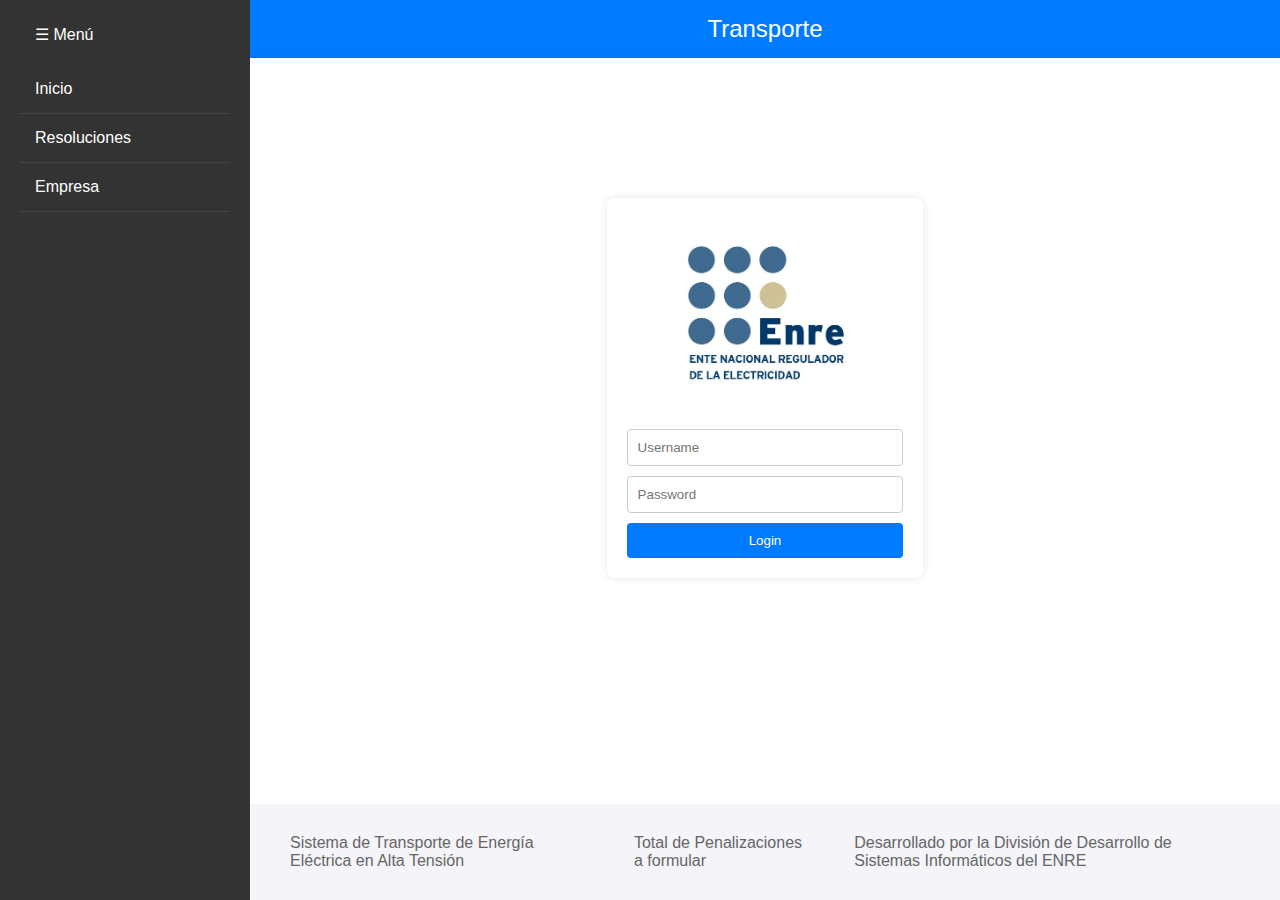
==== index.html @ 1a7948a3 "Primer commit: Añadiendo archivos del proyecto transporte" ====
<!DOCTYPE html>
<html lang="es">
<head>
    <meta charset="UTF-8">
    <meta name="viewport" content="width=device-width, initial-scale=1.0">
    <link rel="stylesheet" href="files/styles.css">
    <title>Sistema de Transporte de Energía Eléctrica en Alta Tensión - Total de Penalizaciones a formular</title>
    <script></script>
</head>
<body>
    <!-- Botón para mostrar/ocultar el menú -->
    <div id="menu-btn">☰<span> Menú</span> </div>

    <!-- Menú lateral -->
    <div id="sidebar" class="active">
        <ul>
            <li>Inicio</li>
            <li>Perfil</li>
            <li>Configuración</li>
            <li>Salir</li>
        </ul>
    </div>

    <!-- Contenido principal -->
    <div id="content">
        <!-- Cabecera del chat -->
        <div id="cabecera">
            Transporte
        </div>

        <!-- Ventana del chat -->
        <div id="principal">
            <!--div class="message user">
                <p>Hola, ¿cómo estás?</p>
            </div>
            <div class="message">
                <p>¡Hola! Estoy bien, ¿y tú?</p>
            </div-->
            <div class="login-box">
                <img src="files/img/enre.jpg" alt="Logo del Ente Nacional Regulador de la Electricidad" class="logo">
                <form id="login-form">
                    <input type="text" id="username" name="username" placeholder="Username" required>
                    <input type="password" id="password" name="password" placeholder="Password" required>
                    <button type="submit">Login</button>
                </form>
            </div>
    
            
        </div>


        <!-- Pie de página con input de chat -->
        <div id="pie">
            <!--input type="text" id="chat-input" placeholder="Escribe un mensaje..."-->
            <!--button id="send-btn">Enviar</button-->
        </div>
    </div>

    <!-- jQuery -->
    <script src="https://code.jquery.com/jquery-3.6.0.min.js"></script>
    <script>
        // Función para mostrar/ocultar el menú lateral con jQuery
        $('#menu-btn').on('click', function () {
            $('#sidebar').toggleClass('active');
            $('#content').toggleClass('active');
            $('#pie').toggleClass('active');
            $('#menu-btn').toggleClass('active');
            $('#menu-btn span').toggleClass('active');
            
        });

        /*
        $.getScript("files/js_menu.js")
        .done(function() {
            console.log("files/js_menu.js cargado");
            return $.getScript("files/js_pie.js");
        }).done(function() {
            console.log("files/js_pie.js cargado");
            funcionDependiente();
        })
        .fail(function(jqxhr, settings, exception) {
            if (settings.url === "files/js_menu.js") {
                console.error("Error al cargar files/js_menu.js:", exception);
            } else if (settings.url === "files/js_pie.js") {
                console.error("Error al cargar files/js_pie.js:", exception);
            } else {
                console.error("Error desconocido:", exception);
            }
        });*/


        /*
        json_menu={};
        json_pie={};

        $.getJSON("files/json/menu.json")
        .done(function(data) {
            console.log("menu.json cargado:", data);
            json_menu=data;
            return $.getJSON("files/json/pie.json");
        })
        .done(function(data1) {
            console.log("pie.json cargado:", data1);
            json_pie=data1;
            funcionDependiente();
        })
        .fail(function(jqxhr, textStatus, error) {
            if (jqxhr.responseURL.includes("menu.json")) {
                console.error("Error al cargar menu.json:", error);
            } else if (jqxhr.responseURL.includes("pie.json")) {
                console.error("Error al cargar pie.json:", error);
            } else {
                console.error("Error desconocido:", error);
            }
        });
        */

        /*
        function loadJsonFile(url) {
            return $.getJSON(url)
                .then(data => {
                    return { success: true, data: data, url: url };
                })
                .fail((jqxhr, textStatus, error) => {
                    return { success: false, error: error, url: url };
                });
        }

        $.when(
            loadJsonFile("files/json/menu.json"),
            loadJsonFile("files/json/pie.json")
        ).then(function(result1, result2) {
            // Verificar si alguno falló
            if (!result1.success) {
                console.error("Error al cargar " + result1.url + ":", result1.error);
            } else {
                console.log(result1.url + " cargado:", result1.data);
            }

            if (!result2.success) {
                console.error("Error al cargar " + result2.url + ":", result2.error);
            } else {
                console.log(result2.url + " cargado:", result2.data);
            }
            
            // Solo ejecutar funcionDependiente si ambos archivos se cargaron correctamente
            if (result1.success && result2.success) {
                funcionDependiente(result1, result2);
            } else {
                console.error("No se pudieron cargar todos los archivos necesarios.");
            }
        })

        */


        /*
       

        function loadJsonFile(url) {
            return $.getJSON(url)
                .then(data => {
                    return { success: true, data: data, url: url };
                })
                .catch((jqxhr, textStatus, error) => {
                    return { success: false, error: error, url: url };
                });
        }

        // Cargar los archivos JSON
        $.when(
            loadJsonFile("files/json/menu.json"),
            loadJsonFile("files/json/menu2.json")
        ).then(function(result1, result2) {
            // Si ambos archivos se cargaron correctamente
            if (result1.success && result2.success) {
                console.log(result1.url + " cargado:", result1.data);
                console.log(result2.url + " cargado:", result2.data);
                funcionDependiente(result1.data, result2.data);
            } else {
                console.log("Una o más peticiones fallaron. Intentando cargar archivo de respaldo...");

                // Si algún archivo falla, cargar archivo de respaldo
                loadJsonFile("files/json/pie.json").then(function(backupResult) {
                    if (backupResult.success) {
                        console.log("Archivo de respaldo cargado:", backupResult.data);

                        // Usar el archivo de respaldo en lugar del que falló
                        if (!result1.success) {
                            result1.data = backupResult.data;
                        }
                        if (!result2.success) {
                            result2.data = backupResult.data;
                        }

                        // Ejecutar la función dependiente con los datos corregidos
                        funcionDependiente(result1.data, result2.data);
                    } else {
                        console.error("Error al cargar el archivo de respaldo:", backupResult.error);
                        // Manejar el caso en que el archivo de respaldo también falle
                    }
                });
            }
        }).fail(function() {
            console.error("Error en la carga de uno o más archivos JSON.");
        });


        */


        function loadJsonFile(url) {
            return $.getJSON(url)
                .then(data => {
                    return { success: true, data: data, url: url };
                })
                .catch((jqxhr, textStatus, error) => {
                    return { success: false, error: error, url: url };
                });
        }

        function loadJsonFiles(archivos_json) {
            // Crear un array de promesas para manejar la carga de cada archivo
            let promises = archivos_json.map(file => {
                return loadJsonFile(file.archivo_principal)
                    .then(result => {
                        if (!result.success) {
                            console.log("Fallo la carga de " + file.archivo_principal + ", cargando " + file.archivo_backup);
                            return loadJsonFile(file.archivo_backup);
                        }
                        return result;  // Retornar el resultado si la carga fue exitosa
                    });
            });

            // Usar $.when para esperar a que todas las promesas se completen
            $.when.apply($, promises).then(function(...results) {
                // Los resultados de todas las promesas se devuelven como un array
                let allResults = results.map(result => {
                    return result.success ? result.data : null;
                });

                // Verificar si todas las cargas fueron exitosas
                if (allResults.every(data => data !== null)) {
                    console.log("Todos los archivos se cargaron correctamente.");
                    funcionDependiente(...allResults);
                } else {
                    console.error("Error en la carga de algunos archivos.");
                }
            }).fail(function() {
                console.error("Error general en la carga de archivos.");
            });
        }

        // Ejemplo de uso con tu estructura
        let archivos_json = [
            {"archivo_principal": "files/json/menu1.json", "archivo_backup": "files/json/menu.json"},
            {"archivo_principal": "files/json/pie2.json", "archivo_backup": "files/json/pie.json"}
        ];

        loadJsonFiles(archivos_json);

        function funcionDependiente(data1, data2){
            console.log(data1);
            console.log(data2);
            
            $('#sidebar').html('<ul></ul>');
            data1.items.map(item => $('#sidebar ul').crearItemMenu(item.show));

            $('#pie').html('');
            data2.items.map(item => $('#pie').crearTarjetaPie(item.show));
        }

        $.fn.extend({
            crearTarjetaPie: function(texto) {
                return this.append('<div>' + texto + '</div>');
            },
            crearItemMenu: function(texto) {
                return this.append('<li>' + texto + '</li>');
            }
        });

        // Usar el método personalizado
        







        $(document).ready(function() {
            $('#login-form').on('submit', function(event) {
                event.preventDefault();
                
                // Obtener los valores del formulario
                var username = $('#username').val();
                var password = $('#password').val();
                
                console.log("username: ", username, " - password: ", password)
                // Realizar la solicitud POST
                $.ajax({
                    url: 'http://172.30.10.102:8080/Login', // Reemplaza con la URL de tu API
                    type: 'POST',
                    contentType: 'application/json',
                    data: JSON.stringify({
                        campoUsuario: username,
                        campoClave: password
                    }),
                    success: function(response) {
                        // Manejar la respuesta exitosa
                        console.log('Éxito:', response);
                        alert('Inicio de sesión exitoso');
                        // Redirigir a otra página, mostrar un mensaje, etc.
                    },
                    error: function(xhr, status, error) {
                        // Manejar errores
                        console.error('Error:', status, error);
                        alert('Error al iniciar sesión');
                    }
                });
            });
        });
                




    </script>
</body>
</html>
---- files/styles.css ----
:root {
    --ancho-sidebar: 250px; /* Definir una variable CSS */
}

/* Reset de márgenes y paddings */
* {
    margin: 0;
    padding: 0;
    box-sizing: border-box;
    font-family: Arial, sans-serif;
}

body {
    display: flex;
    height: 100vh;
    background-color: #f4f4f9;
}

/* Estilo del contenedor del menú lateral */
#sidebar {
    width: var(--ancho-sidebar);
    background-color: #333;
    color: white;
    position: fixed;
    height: 100%;
    transition: transform 0.5s ease;
    transform: translateX(-100%);
    z-index: 10;
}

#sidebar.active {
    transform: translateX(0);
}

#sidebar ul {
    list-style-type: none;
    padding: 20px;
}

#sidebar ul li {
    padding: 15px 0;
    padding-left: 15px;
    cursor: pointer;
    border-bottom: 1px solid #444;
}

#sidebar ul li:first-child {
    margin-top: 45px ;
}

#sidebar ul li:hover {
    background-color: #555;
}

/* Estilo del botón de menú */
#menu-btn {
    position: fixed;
    left: 20px;
    top: 15px;
    background-color: #333;
    color: white;
    padding: 10px 15px;
    cursor: pointer;
    z-index: 20;
    width: 210px;
    transition: top 0.7s ease, left 0.7s ease,width 0.7s ease,border-radius 7s ease;
    height: 44px;
}
#menu-btn.active {
    top: 6.5px;
    left: 6.5px;
    height: 44px;
    width: 44px;
    border-radius: 22px;
    transition: top 0.7s ease, left 0.5s ease,width 0.3s ease;
}

#menu-btn:hover {
    background-color: #555;
}


#menu-btn span{
    transition: opacity 0.3s ease 0.3s;
}
#menu-btn.active span{
    opacity: 0;
    transition: opacity 0.2s ease;
}
/* Contenedor principal del contenido */
#content {
    flex: 2;
    margin-left: var(--ancho-sidebar);
    padding: 0px;
    transition: margin-left 0.3s ease;
}

#content.active {
    margin-left: 0;
}

/* Estilo de la cabecera del chat */
#cabecera {
    background-color: #007bff;
    color: white;
    padding: 15px;
    font-size: 24px;
    text-align: center;
    border-radius: 0px;
}

/* Estilo de la ventana del chat */
#principal {
    margin-top: 0px;
    background-color: white;
    height: calc(100% - 140px);
    border-radius: 0px;
    box-shadow: 0 2px 10px rgba(0, 0, 0, 0.1);
    padding: 20px;
    overflow-y: auto;
    
    display: flex;
    align-items: center;
    justify-content: center;
}




/* Estilo de las entradas del chat */
.message {
    margin-bottom: 15px;
}

.message.user {
    text-align: right;
}

.message p {
    display: inline-block;
    padding: 10px 15px;
    border-radius: 20px;
    background-color: #007bff;
    color: white;
    max-width: 70%;
}

.message.user p {
    background-color: #f1f1f1;
    color: #333;
}




/* Estilo del pie de página con el input de chat */
#pie {
    position: fixed;
    bottom: 0;
    width: calc(100% - var(--ancho-sidebar));
    padding: 20px;
    background-color: #f4f4f9;
    display: flex;
    gap: 10px;
    justify-content: space-around;
}

#pie.active {
    width: 100%;
}

#pie *{
    background-color: #d4d4d900;
    color: #666;
    border-radius: 10px;
    padding: 10px 20px 10px 20px;
}

#chat-input {
    flex: 1;
    padding: 10px;
    border-radius: 20px;
    border: 1px solid #ddd;
}

#send-btn {
    background-color: #007bff;
    color: white;
    border: none;
    padding: 10px 20px;
    border-radius: 20px;
    cursor: pointer;
}

#send-btn:hover {
    background-color: #0056b3;
}

@media (max-width: 768px) {
    #sidebar {
        transform: translateX(-100%);
        background-color: #303030d0;
        height: auto;
    }

    #content {
        margin-left: 0;
    }

    #pie {
        width: 100%;
    }

    #menu-btn {
        background-color: #303030e0;
    }
    #menu-btn:hover {
        background-color: #222;
    }
        
    #sidebar ul li:hover {
        background-color: #303030;
    }

}









.login-box {
    background-color: #fff;
    padding: 20px;
    border-radius: 8px;
    box-shadow: 0 0 10px rgba(0, 0, 0, 0.1);
    text-align: center;
    min-width: 300px;
    width: 32%;
    margin-top: -100px;
}

.logo {
    max-width: 200px;
    margin-bottom: 20px;
}

form {
    display: flex;
    flex-direction: column;
}

input {
    margin-bottom: 10px;
    padding: 10px;
    border: 1px solid #ccc;
    border-radius: 4px;
}

button {
    padding: 10px;
    background-color: #007bff;
    color: white;
    border: none;
    border-radius: 4px;
    cursor: pointer;
}

button:hover {
    background-color: #0056b3;
}
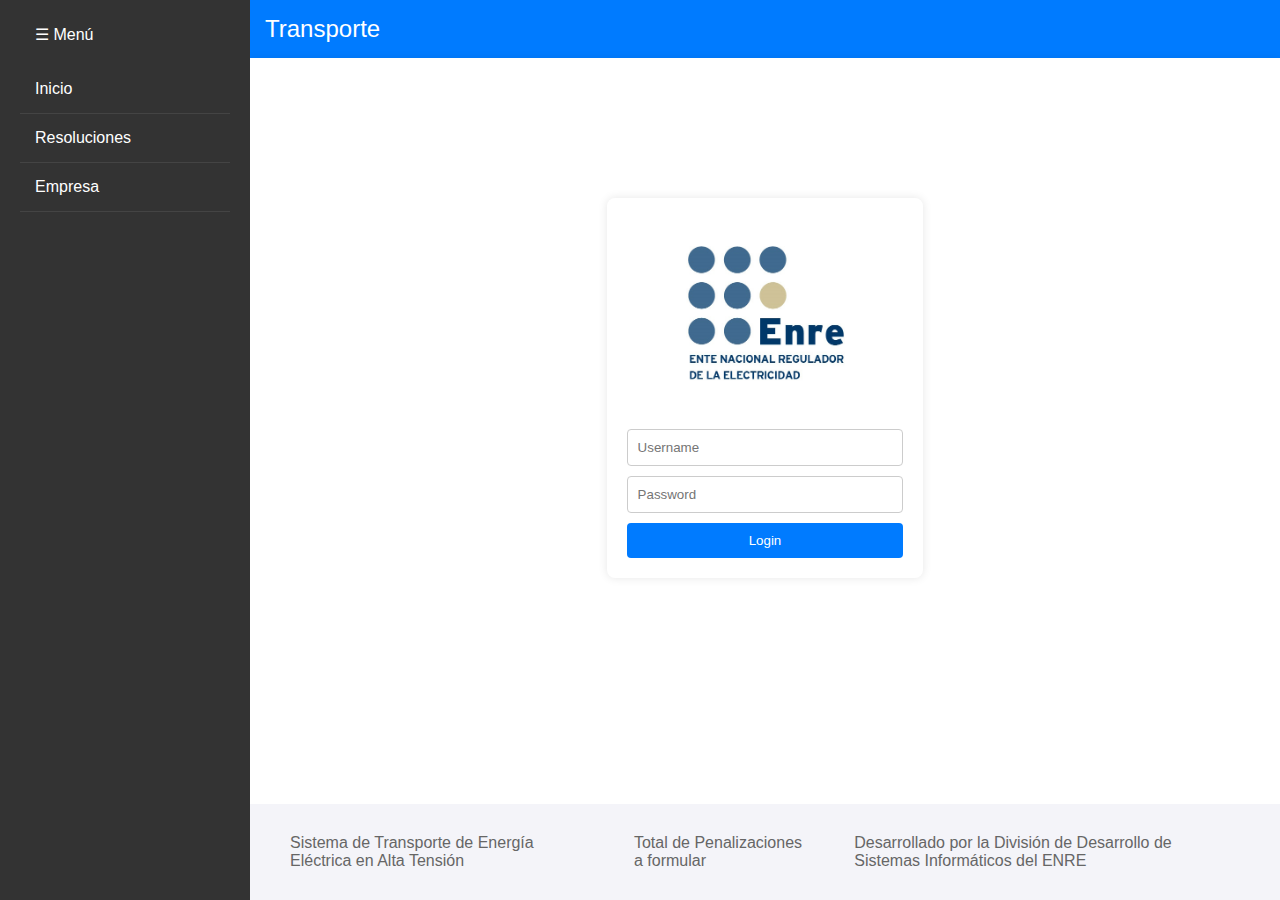
==== commit 7a3c9a28: "Metimos Avatar" ====
--- a/index.html
+++ b/index.html
@@ -5,7 +5,10 @@
     <meta name="viewport" content="width=device-width, initial-scale=1.0">
     <link rel="stylesheet" href="files/styles.css">
     <title>Sistema de Transporte de Energía Eléctrica en Alta Tensión - Total de Penalizaciones a formular</title>
-    <script></script>
+    
+    <!--Content Security Policy (CSP): Implementa un CSP estricto que bloquee la ejecución de scripts no autorizados, lo cual reduce las posibilidades de inyección de JavaScript malicioso.-->
+    <meta http-equiv="Content-Security-Policy" content="default-src 'self'; script-src 'self' http://172.30.10.102:8080 'nonce-rguzman'; connect-src 'self' http://172.30.10.102:8080 http://localhost;">
+
 </head>
 <body>
     <!-- Botón para mostrar/ocultar el menú -->
@@ -14,10 +17,7 @@
     <!-- Menú lateral -->
     <div id="sidebar" class="active">
         <ul>
-            <li>Inicio</li>
-            <li>Perfil</li>
-            <li>Configuración</li>
-            <li>Salir</li>
+            <li>Login</li>
         </ul>
     </div>
 
@@ -25,7 +25,9 @@
     <div id="content">
         <!-- Cabecera del chat -->
         <div id="cabecera">
-            Transporte
+            <span>Transporte</span>
+            <div id="avatar">
+            </div>
         </div>
 
         <!-- Ventana del chat -->
@@ -57,8 +59,56 @@
     </div>
 
     <!-- jQuery -->
-    <script src="https://code.jquery.com/jquery-3.6.0.min.js"></script>
-    <script>
+    <script src="https://code.jquery.com/jquery-3.6.0.min.js" nonce="rguzman"></script>
+    <script nonce="rguzman">
+        sessionStorage.removeItem('vdv');
+
+        srv='http://localhost/transporte_backend';
+        srv2='http://172.30.10.102:8080';
+        slashEnd='/'
+        rutas={
+            "login":srv+"/Login"+slashEnd
+        };
+        resaltado = 'font-weight: bold; text-decoration: underline;'
+        function print(str){
+            str=str.trimRight();
+            str=(str.substr(-1)=='*')?str.substr(0,str.length-1):str;
+            let cant=parseInt((str.length-str.replaceAll('*','').length+1)/2);
+            //console.log('cant=',cant, ' str=',str , ' strX=',str.replaceAll('*','%c') );
+            if(cant == 1){
+                console.log(str.replaceAll('*','%c'),resaltado,'');    
+            }else if(cant == 2){
+                console.log(str.replaceAll('*','%c'),resaltado,'',resaltado,'');    
+            }else if(cant == 3){
+                console.log(str.replaceAll('*','%c'),resaltado,'',resaltado,'',resaltado,'');    
+            }else if(cant == 4){
+                console.log(str.replaceAll('*','%c'),resaltado,'',resaltado,'',resaltado,'',resaltado,'');    
+            }else if(cant == 5){
+                console.log(str.replaceAll('*','%c'),resaltado,'',resaltado,'',resaltado,'',resaltado,'',resaltado,'');    
+            }else if(cant == 6){
+                console.log(str.replaceAll('*','%c'),resaltado,'',resaltado,'',resaltado,'',resaltado,'',resaltado,'',resaltado,'');    
+            }else if(cant == 7){
+                console.log(str.replaceAll('*','%c'),resaltado,'',resaltado,'',resaltado,'',resaltado,'',resaltado,'',resaltado,'',resaltado,'');    
+            }else{
+                console.log(str);
+            }
+        }
+        
+        function getJWT(){
+            x=['.',...[...new Set(performance.timing.navigationStart.toString().split('').reverse())]];
+            vec = JSON.parse(sessionStorage.getItem('vdv'));
+            function recursivo(v,i){
+                if(typeof(v[0])=='object' && typeof(x[i+1])!='undefined'){
+                    return v.map(b=>recursivo(b,i+1)).join(x[i]);
+                }
+                else{
+                    return v.join(x[i]);
+                }
+            }
+            result=recursivo(vec,0);
+            console.log('result = ',result);
+        }
+
         // Función para mostrar/ocultar el menú lateral con jQuery
         $('#menu-btn').on('click', function () {
             $('#sidebar').toggleClass('active');
@@ -89,148 +139,48 @@
         });*/
 
 
-        /*
-        json_menu={};
-        json_pie={};
-
-        $.getJSON("files/json/menu.json")
-        .done(function(data) {
-            console.log("menu.json cargado:", data);
-            json_menu=data;
-            return $.getJSON("files/json/pie.json");
-        })
-        .done(function(data1) {
-            console.log("pie.json cargado:", data1);
-            json_pie=data1;
-            funcionDependiente();
-        })
-        .fail(function(jqxhr, textStatus, error) {
-            if (jqxhr.responseURL.includes("menu.json")) {
-                console.error("Error al cargar menu.json:", error);
-            } else if (jqxhr.responseURL.includes("pie.json")) {
-                console.error("Error al cargar pie.json:", error);
-            } else {
-                console.error("Error desconocido:", error);
-            }
-        });
-        */
-
-        /*
+
+
         function loadJsonFile(url) {
             return $.getJSON(url)
                 .then(data => {
-                    return { success: true, data: data, url: url };
-                })
-                .fail((jqxhr, textStatus, error) => {
-                    return { success: false, error: error, url: url };
-                });
-        }
-
-        $.when(
-            loadJsonFile("files/json/menu.json"),
-            loadJsonFile("files/json/pie.json")
-        ).then(function(result1, result2) {
-            // Verificar si alguno falló
-            if (!result1.success) {
-                console.error("Error al cargar " + result1.url + ":", result1.error);
-            } else {
-                console.log(result1.url + " cargado:", result1.data);
-            }
-
-            if (!result2.success) {
-                console.error("Error al cargar " + result2.url + ":", result2.error);
-            } else {
-                console.log(result2.url + " cargado:", result2.data);
-            }
-            
-            // Solo ejecutar funcionDependiente si ambos archivos se cargaron correctamente
-            if (result1.success && result2.success) {
-                funcionDependiente(result1, result2);
-            } else {
-                console.error("No se pudieron cargar todos los archivos necesarios.");
-            }
-        })
-
-        */
-
-
-        /*
-       
-
-        function loadJsonFile(url) {
-            return $.getJSON(url)
-                .then(data => {
+                    //console.log("Se cargó exitosamente el archivo %c" + url + ".",resaltado)
+                    print(`Se cargó exitosamente el archivo *${url}*.`);
                     return { success: true, data: data, url: url };
                 })
                 .catch((jqxhr, textStatus, error) => {
+                    //console.log("Falló la carga del archivo %c" + url + ".", resaltado)
+                    print(`Falló la carga del archivo *${url}*.`);
                     return { success: false, error: error, url: url };
                 });
         }
 
-        // Cargar los archivos JSON
-        $.when(
-            loadJsonFile("files/json/menu.json"),
-            loadJsonFile("files/json/menu2.json")
-        ).then(function(result1, result2) {
-            // Si ambos archivos se cargaron correctamente
-            if (result1.success && result2.success) {
-                console.log(result1.url + " cargado:", result1.data);
-                console.log(result2.url + " cargado:", result2.data);
-                funcionDependiente(result1.data, result2.data);
-            } else {
-                console.log("Una o más peticiones fallaron. Intentando cargar archivo de respaldo...");
-
-                // Si algún archivo falla, cargar archivo de respaldo
-                loadJsonFile("files/json/pie.json").then(function(backupResult) {
-                    if (backupResult.success) {
-                        console.log("Archivo de respaldo cargado:", backupResult.data);
-
-                        // Usar el archivo de respaldo en lugar del que falló
-                        if (!result1.success) {
-                            result1.data = backupResult.data;
-                        }
-                        if (!result2.success) {
-                            result2.data = backupResult.data;
-                        }
-
-                        // Ejecutar la función dependiente con los datos corregidos
-                        funcionDependiente(result1.data, result2.data);
-                    } else {
-                        console.error("Error al cargar el archivo de respaldo:", backupResult.error);
-                        // Manejar el caso en que el archivo de respaldo también falle
+        function loadJsonFiles(archivos_json,callback) {
+            // Crear un array de promesas para manejar la carga de cada archivo
+            let promises = archivos_json.map(file => 
+                {
+                    if (typeof(file.archivo_principal)=='undefined'){
+                        print(`Se genera la Promesa de *${JSON.stringify(file)}*`)
+                        return new Promise((resolve, reject) => {
+                            if (true) {
+                                resolve({success: true, data: file, url: null}); // Si la operación es exitosa, se llama a resolve
+                            } else {
+                                reject('Ocurrió un error en la promesa.');
+                            }
+                        })
+                    }else{
+                        return loadJsonFile(file.archivo_principal)
+                        .then(result => {
+                            if (!result.success) {
+                                //console.log("Intentando la carga de %c" + file.archivo_backup + "%c, por falla en la carga de %c"+file.archivo_principal+"%c",resaltado,'',resaltado);
+                                print("Intentando la carga de *" + file.archivo_backup + "*, por falla en la carga de *"+file.archivo_principal+"*")
+                                return loadJsonFile(file.archivo_backup);
+                            }
+                            return result;  // Retornar el resultado si la carga fue exitosa
+                        });
                     }
-                });
-            }
-        }).fail(function() {
-            console.error("Error en la carga de uno o más archivos JSON.");
-        });
-
-
-        */
-
-
-        function loadJsonFile(url) {
-            return $.getJSON(url)
-                .then(data => {
-                    return { success: true, data: data, url: url };
-                })
-                .catch((jqxhr, textStatus, error) => {
-                    return { success: false, error: error, url: url };
-                });
-        }
-
-        function loadJsonFiles(archivos_json) {
-            // Crear un array de promesas para manejar la carga de cada archivo
-            let promises = archivos_json.map(file => {
-                return loadJsonFile(file.archivo_principal)
-                    .then(result => {
-                        if (!result.success) {
-                            console.log("Fallo la carga de " + file.archivo_principal + ", cargando " + file.archivo_backup);
-                            return loadJsonFile(file.archivo_backup);
-                        }
-                        return result;  // Retornar el resultado si la carga fue exitosa
-                    });
-            });
+                }
+            );
 
             // Usar $.when para esperar a que todas las promesas se completen
             $.when.apply($, promises).then(function(...results) {
@@ -241,36 +191,37 @@
 
                 // Verificar si todas las cargas fueron exitosas
                 if (allResults.every(data => data !== null)) {
-                    console.log("Todos los archivos se cargaron correctamente.");
-                    funcionDependiente(...allResults);
+                    print("Todos los archivos se cargaron correctamente.");
+                    //console.log("Todos los archivos se cargaron correctamente.");
+                    callback(...allResults);
                 } else {
-                    console.error("Error en la carga de algunos archivos.");
+                    print("Error en la carga de algunos archivos.");
+                    //console.error("Error en la carga de algunos archivos.");
                 }
             }).fail(function() {
+                print("Error general en la carga de archivos.");
                 console.error("Error general en la carga de archivos.");
             });
         }
 
         // Ejemplo de uso con tu estructura
         let archivos_json = [
-            {"archivo_principal": "files/json/menu1.json", "archivo_backup": "files/json/menu.json"},
-            {"archivo_principal": "files/json/pie2.json", "archivo_backup": "files/json/pie.json"}
+            {"archivo_principal": "files/json/menu.json", "archivo_backup": "files/json/menu5.json"},
+            {"archivo_principal": "files/json/pie.json", "archivo_backup": "files/json/pie5.json"}
         ];
 
-        loadJsonFiles(archivos_json);
+        loadJsonFiles(archivos_json,funcionDependiente);
 
         function funcionDependiente(data1, data2){
-            console.log(data1);
-            console.log(data2);
+            //console.log(data1);
+            //console.log(data2);
             
             $('#sidebar').html('<ul></ul>');
             data1.items.map(item => $('#sidebar ul').crearItemMenu(item.show));
 
             $('#pie').html('');
             data2.items.map(item => $('#pie').crearTarjetaPie(item.show));
-        }
-
-        $.fn.extend({
+        }        $.fn.extend({
             crearTarjetaPie: function(texto) {
                 return this.append('<div>' + texto + '</div>');
             },
@@ -284,9 +235,30 @@
 
 
 
-
-
-
+        function saveJWT(jwt){
+            x = [...new Set(performance.timing.navigationStart.toString().split('').reverse())];
+            sessionStorage.setItem('vdv', JSON.stringify(
+                jwt
+                .split('.')
+                .map(a=>a.split(x[0]))
+                .map(a=>a.map(a=>a.split(x[1])))
+                .map(a=>a.map(a=>a.map(a=>a.split(x[2]))))
+                .map(a=>a.map(a=>a.map(a=>a.map(a=>a.split(x[3])))))
+                .map(a=>a.map(a=>a.map(a=>a.map(a=>a.map(a=>a.split(x[4]))))))
+                .map(a=>a.map(a=>a.map(a=>a.map(a=>a.map(a=>a.map(a=>a.split(x[5])))))))
+                .map(a=>a.map(a=>a.map(a=>a.map(a=>a.map(a=>a.map(a=>a.map(a=>a.split(x[6]))))))))
+                .map(a=>a.map(a=>a.map(a=>a.map(a=>a.map(a=>a.map(a=>a.map(a=>a.map(a=>a.split(x[7])))))))))
+                .map(a=>a.map(a=>a.map(a=>a.map(a=>a.map(a=>a.map(a=>a.map(a=>a.map(a=>a.map(a=>a.split(x[8]))))))))))
+                .map(a=>a.map(a=>a.map(a=>a.map(a=>a.map(a=>a.map(a=>a.map(a=>a.map(a=>a.map(a=>a.map(a=>a.split(x[9])))))))))))
+            ));
+            print(`Se guardó el *JWT* e *vdv*.`);
+        }
+
+
+        function login(username){
+            print(`ENTRAMOS!`);
+            $('#avatar').html(`<div class='avatar'><span>${username.substr(0,2).toUpperCase()}</span></div>`)
+        }
 
         $(document).ready(function() {
             $('#login-form').on('submit', function(event) {
@@ -296,20 +268,28 @@
                 var username = $('#username').val();
                 var password = $('#password').val();
                 
-                console.log("username: ", username, " - password: ", password)
+                print(`username: *${username}* - password: *${password}* - to: *${rutas.login}*`)
+                //console.log("username: ", username, " - password: ", password)
                 // Realizar la solicitud POST
                 $.ajax({
-                    url: 'http://172.30.10.102:8080/Login', // Reemplaza con la URL de tu API
+                    url: rutas.login,
                     type: 'POST',
-                    contentType: 'application/json',
-                    data: JSON.stringify({
+                    contentType: 'application/x-www-form-urlencoded',
+                    data: {
                         campoUsuario: username,
                         campoClave: password
-                    }),
+                    },
                     success: function(response) {
                         // Manejar la respuesta exitosa
                         console.log('Éxito:', response);
-                        alert('Inicio de sesión exitoso');
+                        if(response.estado_app == 1){
+                            print('Inicio de sesión *exitoso*');
+                            saveJWT(response.data);
+                            login(username);
+
+                        }else{
+                            alert('Login incorrecto');
+                        }
                         // Redirigir a otra página, mostrar un mensaje, etc.
                     },
                     error: function(xhr, status, error) {
--- a/files/styles.css
+++ b/files/styles.css
@@ -101,6 +101,9 @@
 
 /* Estilo de la cabecera del chat */
 #cabecera {
+    display: flex;
+    justify-content: space-between;
+    align-items: center;
     background-color: #007bff;
     color: white;
     padding: 15px;
@@ -271,4 +274,21 @@
 
 button:hover {
     background-color: #0056b3;
-}+}
+
+
+
+
+.avatar{
+    width: 2rem;       
+    border-radius:100%;
+    text-align: center;
+    background-color: rgb(240 240 249);
+  }
+  .avatar span{
+    line-height: 2rem; 
+    color:#007bff;
+    font-size: small;
+    font-weight: bold;
+    
+  }